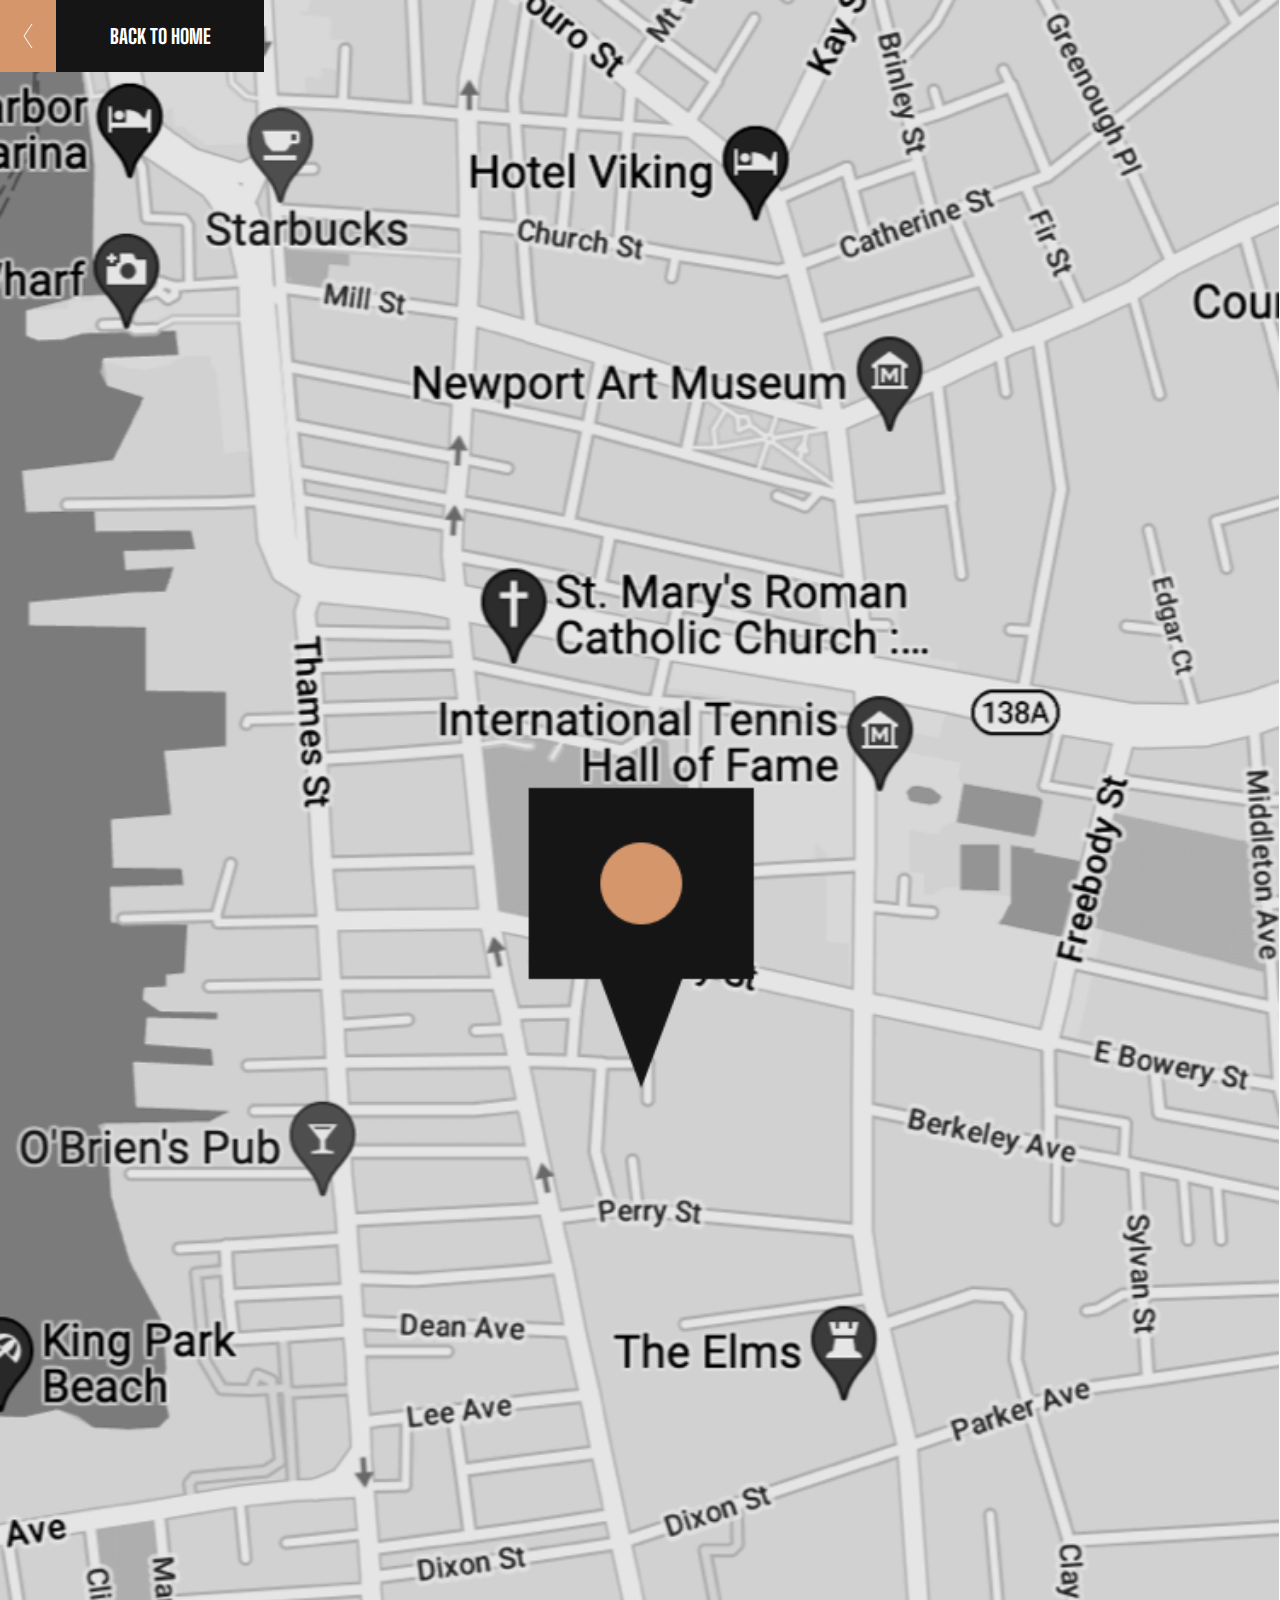
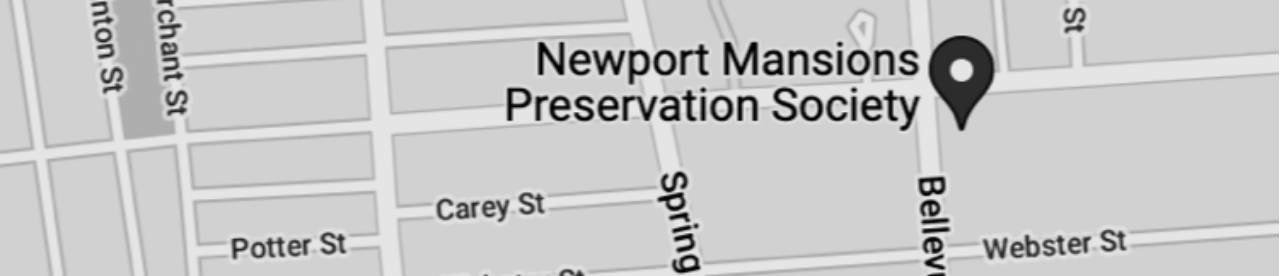
==== location.html @ 768e4673 "location header mobile" ====
<!DOCTYPE html>
<html lang="en">
<head>
    <meta charset="UTF-8">
    <meta http-equiv="X-UA-Compatible" content="IE=edge">
    <meta name="viewport" content="width=device-width, initial-scale=1.0">
    <link rel="stylesheet" href="styles/reset.css">
    <link rel = "stylesheet" href = "styles/location.css">
    <link rel = "icon" href = "assets/icons/favicon-32x32.png">

    <link rel="preconnect" href="https://fonts.googleapis.com">
    <link rel="preconnect" href="https://fonts.gstatic.com" crossorigin>
    <link href="https://fonts.googleapis.com/css2?family=Big+Shoulders+Display:wght@300;500;800;900&family=Plus+Jakarta+Sans:wght@400;500;700;800&family=Roboto:wght@100&display=swap" rel="stylesheet">
    
    <link rel="preconnect" href="https://fonts.googleapis.com">
    <link rel="preconnect" href="https://fonts.gstatic.com" crossorigin>
    <link href="https://fonts.googleapis.com/css2?family=Big+Shoulders+Display:wght@300;500;800;900&family=Outfit:wght@300;500&family=Plus+Jakarta+Sans:wght@400;500;700;800&family=Roboto:wght@100&display=swap" rel="stylesheet">
    <title>Location</title>
</head>
<body>
    <header>
        <div class="map"></div>
        <a class = "button" href = "index.html">
            <div class="left">
                <svg width="10" height="24" xmlns="http://www.w3.org/2000/svg"><path stroke="#FFF" fill="none" d="M9 24 1 12 9 0"/></svg>
            </div>
            <div class="right">BACK TO HOME</div>
        </a>
    </header>
</body>
</html>
---- styles/location.css ----
/* font-family: 'Big Shoulders Display', cursive; */
/* font-family: 'Outfit', sans-serif; */

html {
    scroll-behavior: smooth;
}

body {
    font-family: 'Big Shoulders Display', cursive;
}

/* --------------------------- HEADER ------------------- */

.map {
    background-image: url(../assets/images/mobile/image-map@2x.png);
    background-repeat: no-repeat;
    background-size: contain;
    width: 100%;
    height: 146.6vw;
}

.button {
    width: 264px;
    height: 72px;
    display: flex;
    transition: 0.7s;
    position: absolute;
    top: 0;
    left: 0;
}

.left {
    width: 56px;
    height: 100%;
    background-color: #D5966C;
    display: flex;
    justify-content: center;
    align-items: center;
    transition: 0.7s;
}

.right {
    width: 208px;
    height: 100%;
    background-color: #151515;
    font-weight: 800;
    font-size: 20px;
    line-height: 24px;
    color: white;
    display: flex;
    justify-content: center;
    align-items: center;
    transition: 0.7s;
}

.button:hover .left {
    background-color: #D5966C;
    transition: 0.7s;
}

.button:hover .right {
    background-color: #151515;
    transition: 0.7s;
}


/* -------------------------- MAIN --------------------- */
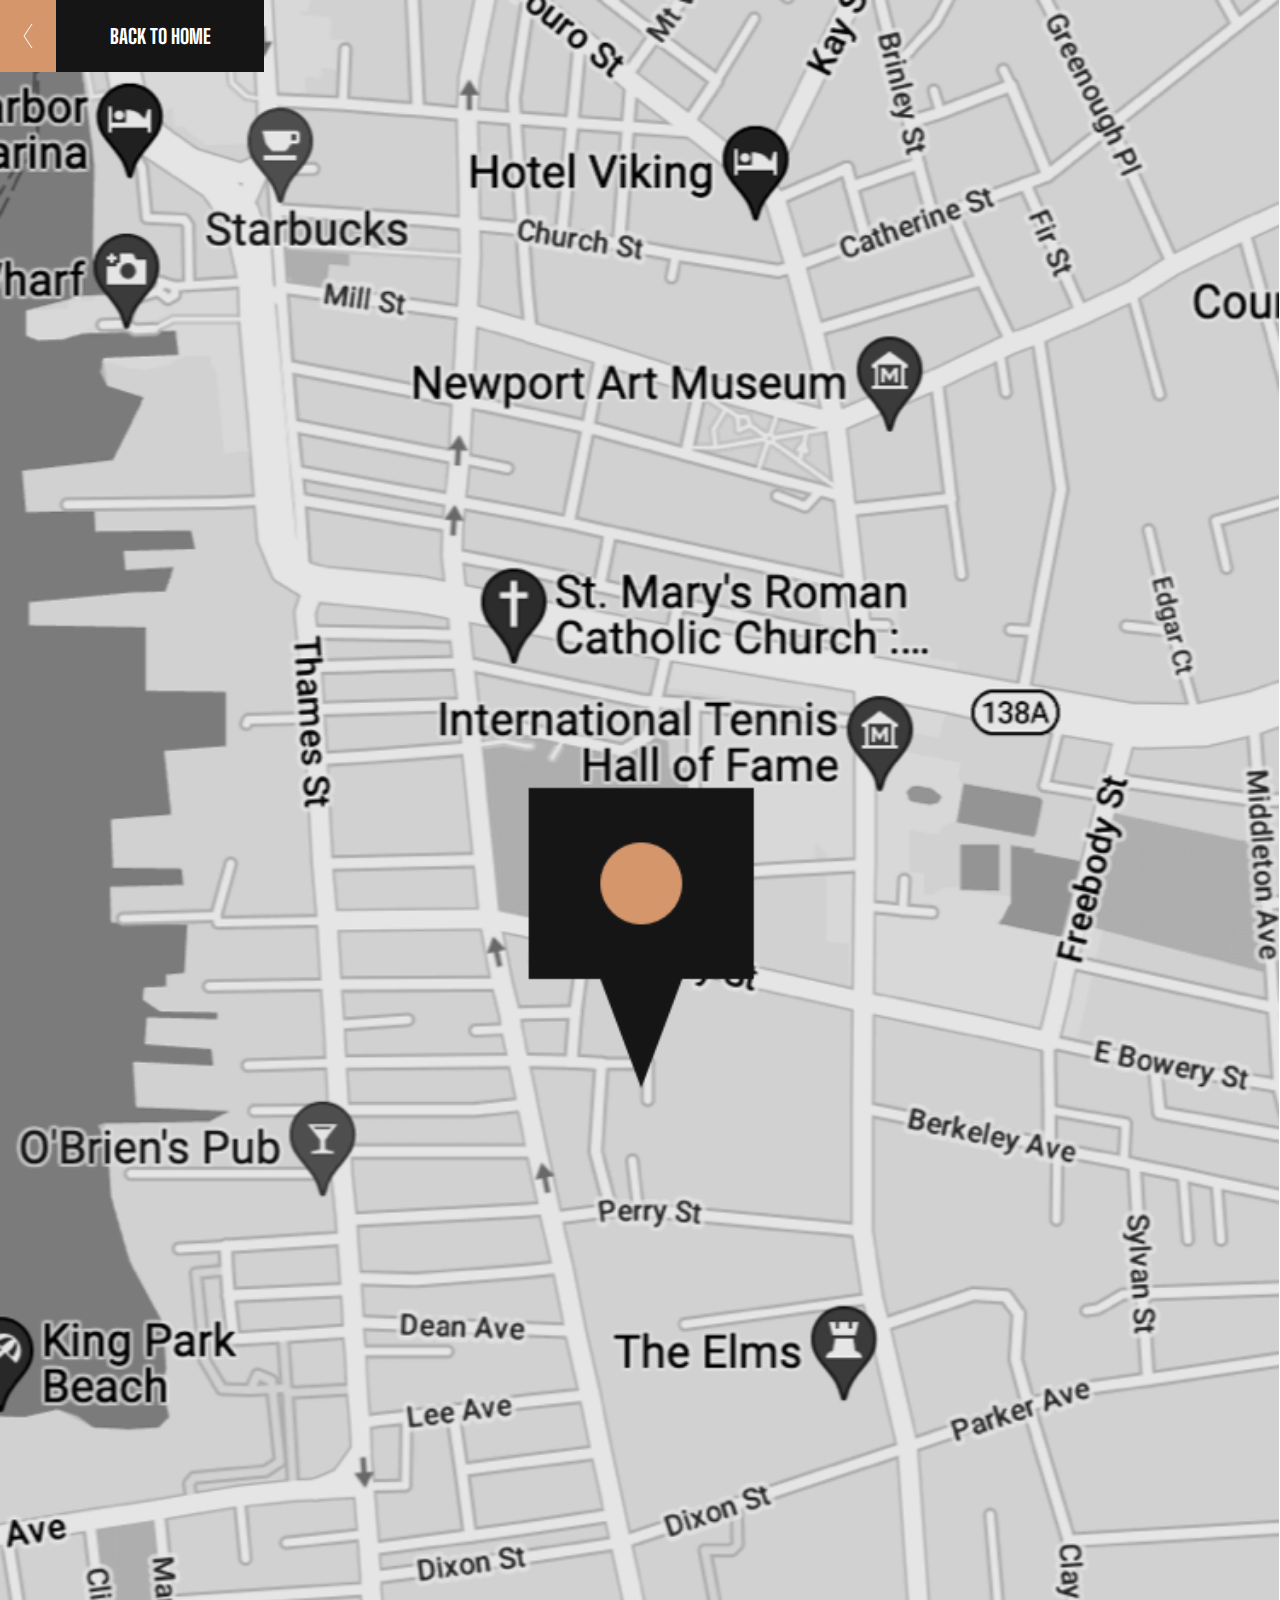
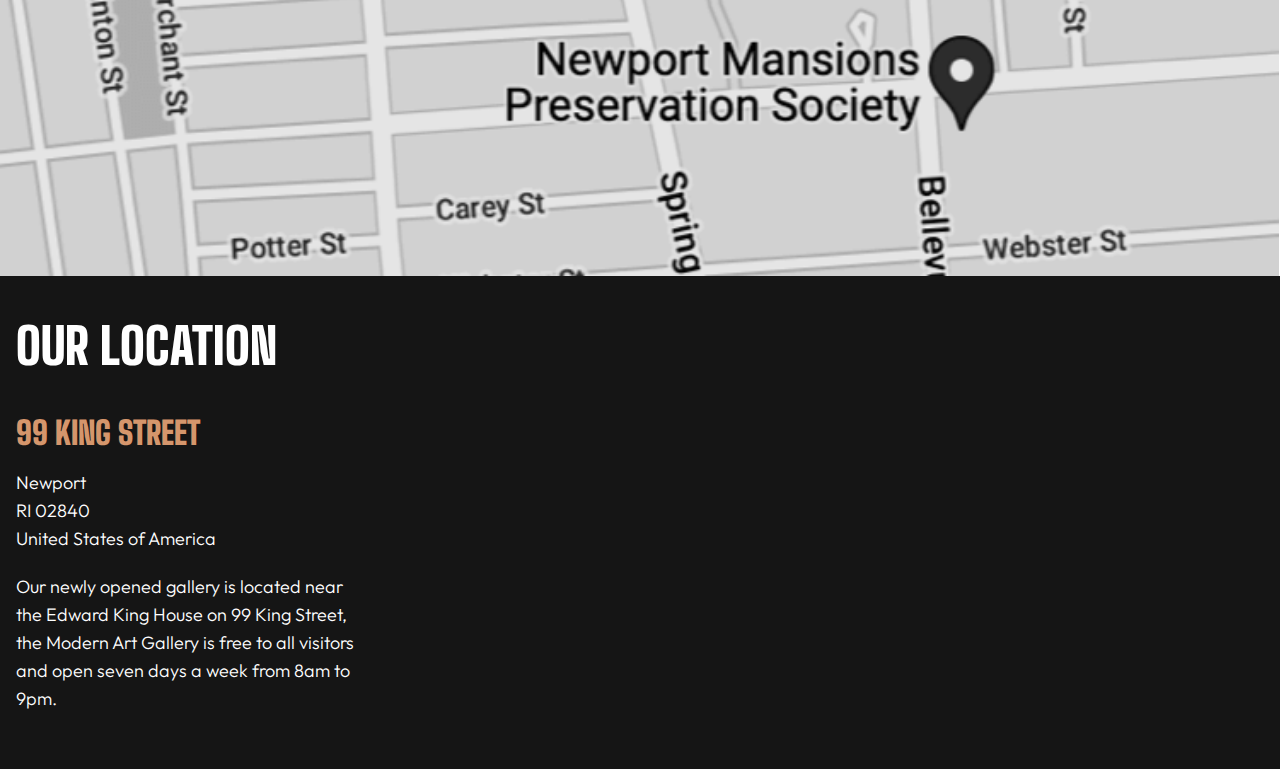
==== commit bfc5b3ef: "location main mobile" ====
--- a/location.html
+++ b/location.html
@@ -27,5 +27,14 @@
             <div class="right">BACK TO HOME</div>
         </a>
     </header>
+
+    <main>
+        <h1>OUR LOCATION</h1>
+        <div class="info">
+            <h2>99 KING STREET</h2>
+            <p class="address">Newport<br>RI 02840<br>United States of America</p>
+            <p class="main_txt">Our newly opened gallery is located near the Edward King House on 99 King Street, the Modern Art Gallery is free to all visitors and open seven days a week from 8am to 9pm.</p>
+        </div>
+    </main>
 </body>
 </html>--- a/styles/location.css
+++ b/styles/location.css
@@ -65,3 +65,49 @@
 
 
 /* -------------------------- MAIN --------------------- */
+
+main {
+    background-color: #151515;
+    padding: 48px 16px 56px;
+    display: flex;
+    flex-direction: column;
+    justify-content: flex-start;
+}
+
+main h1 {
+    font-weight: 900;
+    font-size: 50px;
+    line-height: 45px;
+    color: white;
+}
+
+.info {
+    margin-top: 48px;
+}
+
+.info h2 {
+    font-weight: 900;
+    font-size: 32px;
+    line-height: 32px;
+    color: #D5966C;
+}
+
+.address {
+    font-weight: 300;
+    font-size: 18px;
+    line-height: 28px;
+    color: white;
+    margin-top: 20px;
+    font-family: 'Outfit', sans-serif;
+    max-width: 17ch;
+}
+
+.main_txt {
+    font-weight: 300;
+    font-size: 18px;
+    line-height: 28px;
+    color: white;
+    margin-top: 20px;
+    font-family: 'Outfit', sans-serif;
+    max-width: 29ch;
+}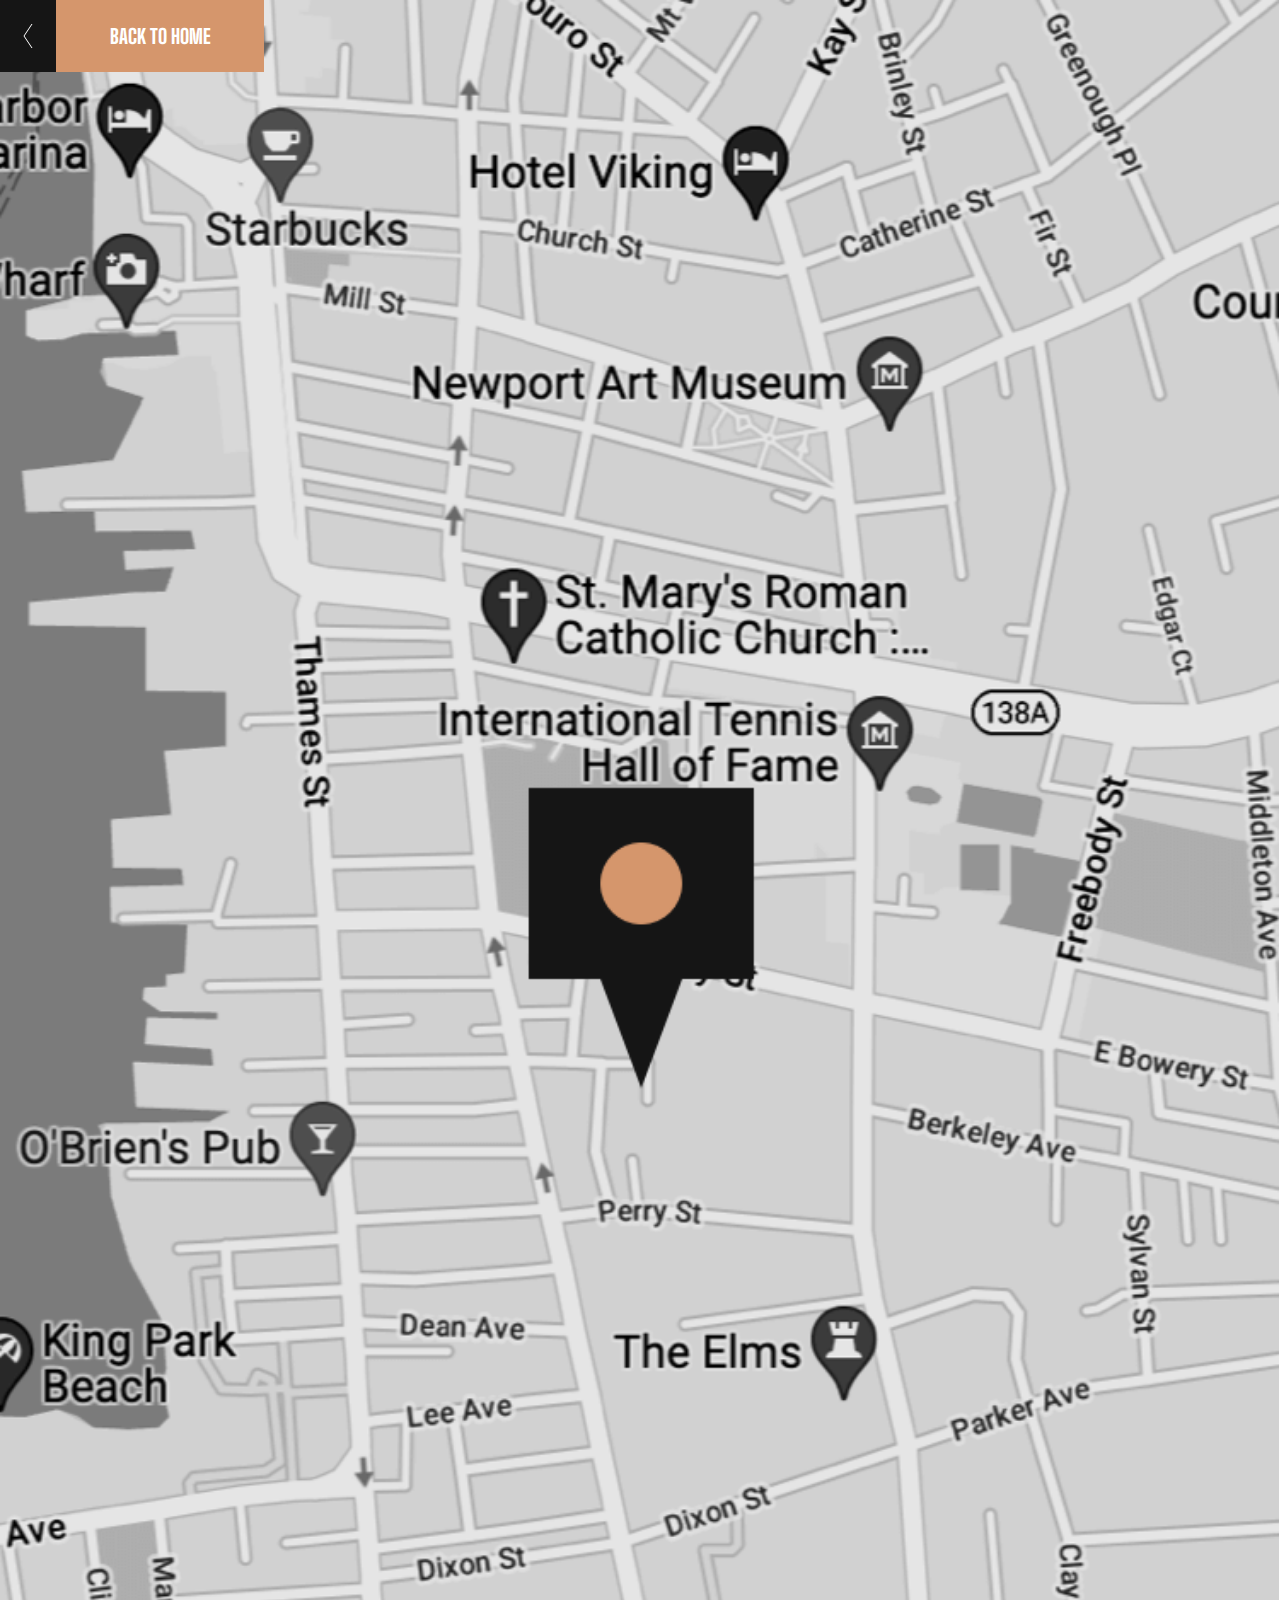
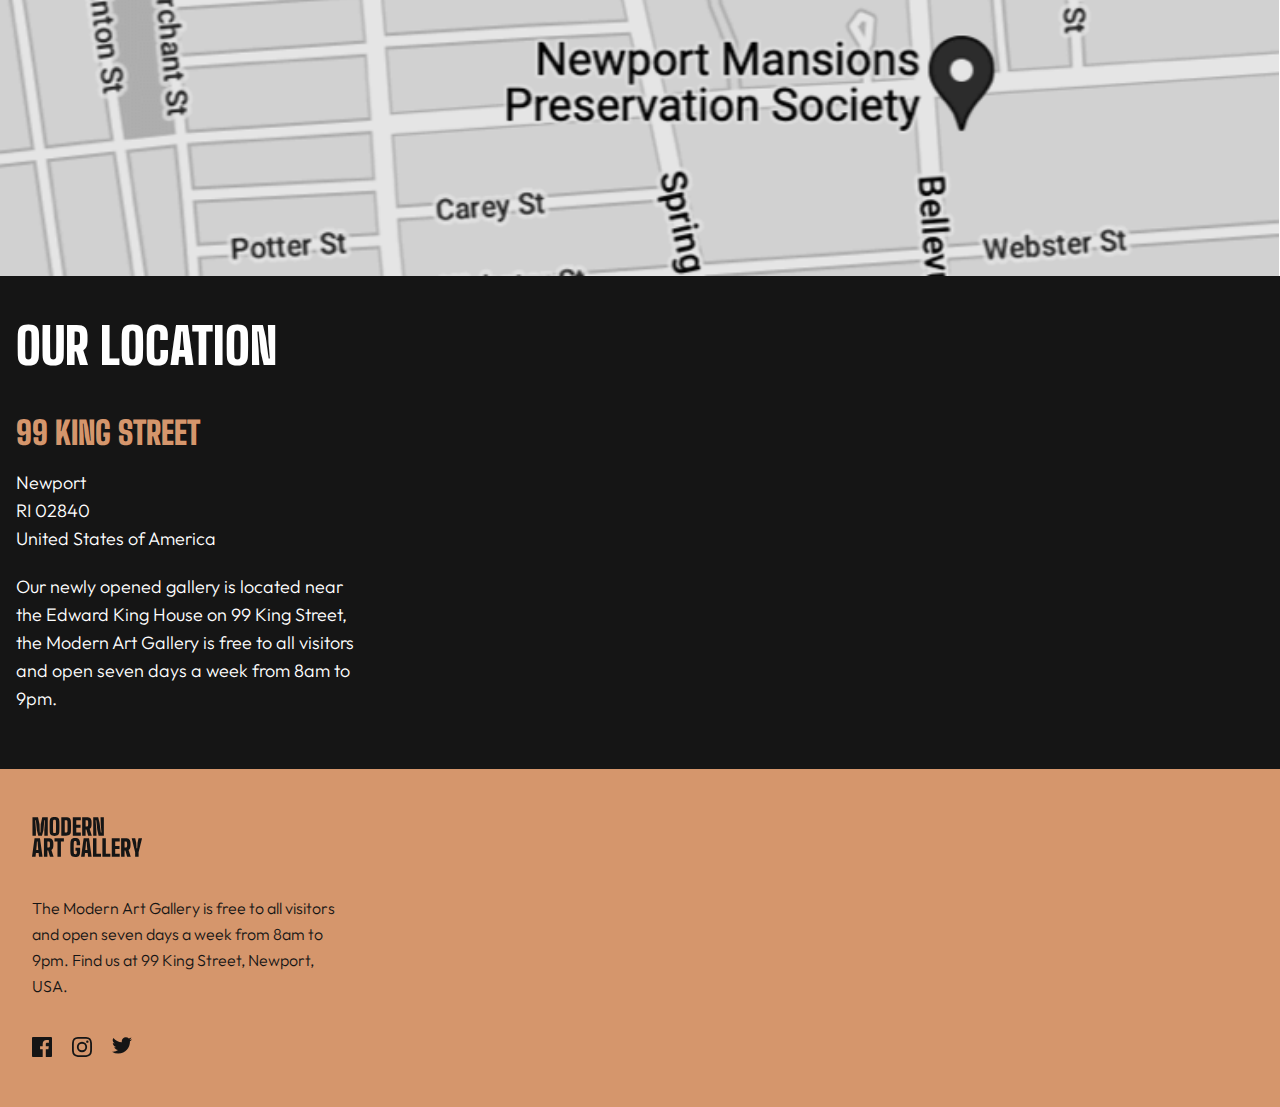
==== commit 9dbf87b9: "location footer mobile" ====
--- a/location.html
+++ b/location.html
@@ -36,5 +36,15 @@
             <p class="main_txt">Our newly opened gallery is located near the Edward King House on 99 King Street, the Modern Art Gallery is free to all visitors and open seven days a week from 8am to 9pm.</p>
         </div>
     </main>
+
+    <footer>
+        <div class="footer_logo"></div>
+        <p class="footer_info">The Modern Art Gallery is free to all visitors and open seven days a week from 8am to 9pm. Find us at 99 King Street, Newport, USA.</p>
+        <div class="social">
+            <a href = "https://www.facebook.com"><svg class = "social_icon" width="20" height="20" xmlns="http://www.w3.org/2000/svg"><path d="M18.896 0H1.104C.494 0 0 .494 0 1.104v17.793C0 19.506.494 20 1.104 20h9.58v-7.745H8.076V9.237h2.606V7.01c0-2.583 1.578-3.99 3.883-3.99 1.104 0 2.052.082 2.329.119v2.7h-1.598c-1.254 0-1.496.597-1.496 1.47v1.928h2.989l-.39 3.018h-2.6V20h5.098c.608 0 1.102-.494 1.102-1.104V1.104C20 .494 19.506 0 18.896 0Z" fill="#151515"/></svg></a>
+            <a href = "https://www.instagram.com"><svg class = "social_icon" width="20" height="20" xmlns="http://www.w3.org/2000/svg"><path d="M10 1.802c2.67 0 2.987.01 4.042.059 2.71.123 3.975 1.409 4.099 4.099.048 1.054.057 1.37.057 4.04 0 2.672-.01 2.988-.057 4.042-.124 2.687-1.387 3.975-4.1 4.099-1.054.048-1.37.058-4.041.058-2.67 0-2.987-.01-4.04-.058-2.718-.124-3.977-1.416-4.1-4.1-.048-1.054-.058-1.37-.058-4.041 0-2.67.01-2.986.058-4.04.124-2.69 1.387-3.977 4.1-4.1 1.054-.048 1.37-.058 4.04-.058ZM10 0C7.284 0 6.944.012 5.877.06 2.246.227.227 2.242.061 5.877.01 6.944 0 7.284 0 10s.012 3.057.06 4.123c.167 3.632 2.182 5.65 5.817 5.817 1.067.048 1.407.06 4.123.06s3.057-.012 4.123-.06c3.629-.167 5.652-2.182 5.816-5.817.05-1.066.061-1.407.061-4.123s-.012-3.056-.06-4.122C19.777 2.249 17.76.228 14.124.06 13.057.01 12.716 0 10 0Zm0 4.865a5.135 5.135 0 1 0 0 10.27 5.135 5.135 0 0 0 0-10.27Zm0 8.468a3.333 3.333 0 1 1 0-6.666 3.333 3.333 0 0 1 0 6.666Zm5.338-9.87a1.2 1.2 0 1 0 0 2.4 1.2 1.2 0 0 0 0-2.4Z" fill="#151515"/></svg></a>
+            <a href = "https://twitter.com"><svg class = "social_icon" width="20" height="17" xmlns="http://www.w3.org/2000/svg"><path d="M20 2.172a8.192 8.192 0 0 1-2.357.646 4.11 4.11 0 0 0 1.805-2.27 8.22 8.22 0 0 1-2.606.996A4.096 4.096 0 0 0 13.847.248c-2.65 0-4.596 2.472-3.998 5.037A11.648 11.648 0 0 1 1.392 1a4.109 4.109 0 0 0 1.27 5.478 4.086 4.086 0 0 1-1.858-.513c-.045 1.9 1.318 3.679 3.291 4.075a4.113 4.113 0 0 1-1.853.07 4.106 4.106 0 0 0 3.833 2.849A8.25 8.25 0 0 1 0 14.658a11.616 11.616 0 0 0 6.29 1.843c7.618 0 11.923-6.434 11.663-12.205A8.354 8.354 0 0 0 20 2.172Z" fill="#151515"/></svg></a>
+        </div>
+    </footer>
 </body>
 </html>--- a/styles/location.css
+++ b/styles/location.css
@@ -54,12 +54,12 @@
 }
 
 .button:hover .left {
-    background-color: #D5966C;
+    background-color: #151515;
     transition: 0.7s;
 }
 
 .button:hover .right {
-    background-color: #151515;
+    background-color: #D5966C;
     transition: 0.7s;
 }
 
@@ -110,4 +110,45 @@
     margin-top: 20px;
     font-family: 'Outfit', sans-serif;
     max-width: 29ch;
+}
+
+/* ------------------------ FOOTER -------------------- */
+
+footer {
+    padding: 48px 32px;
+    display: flex;
+    flex-direction: column;
+    gap: 38px;
+    background-color: #D5966C;
+}
+
+.footer_logo {
+    width: 110px;
+    height: 40px;
+    background-image: url(../assets/icons/logo-dark.svg);
+    background-repeat: no-repeat;
+}
+
+.footer_info {
+    font-weight: 300;
+    font-size: 16px;
+    line-height: 26px;
+    color: #151515;
+    font-family: 'Outfit', sans-serif;
+    max-width: 29ch;
+}
+
+.social {
+    display: flex;
+    gap: 20px;
+}
+
+.social_icon path{
+    transition: 0.7s;
+}
+
+.social_icon path:hover {
+    fill: white;
+    transition: 0.7s;
+    cursor: pointer;
 }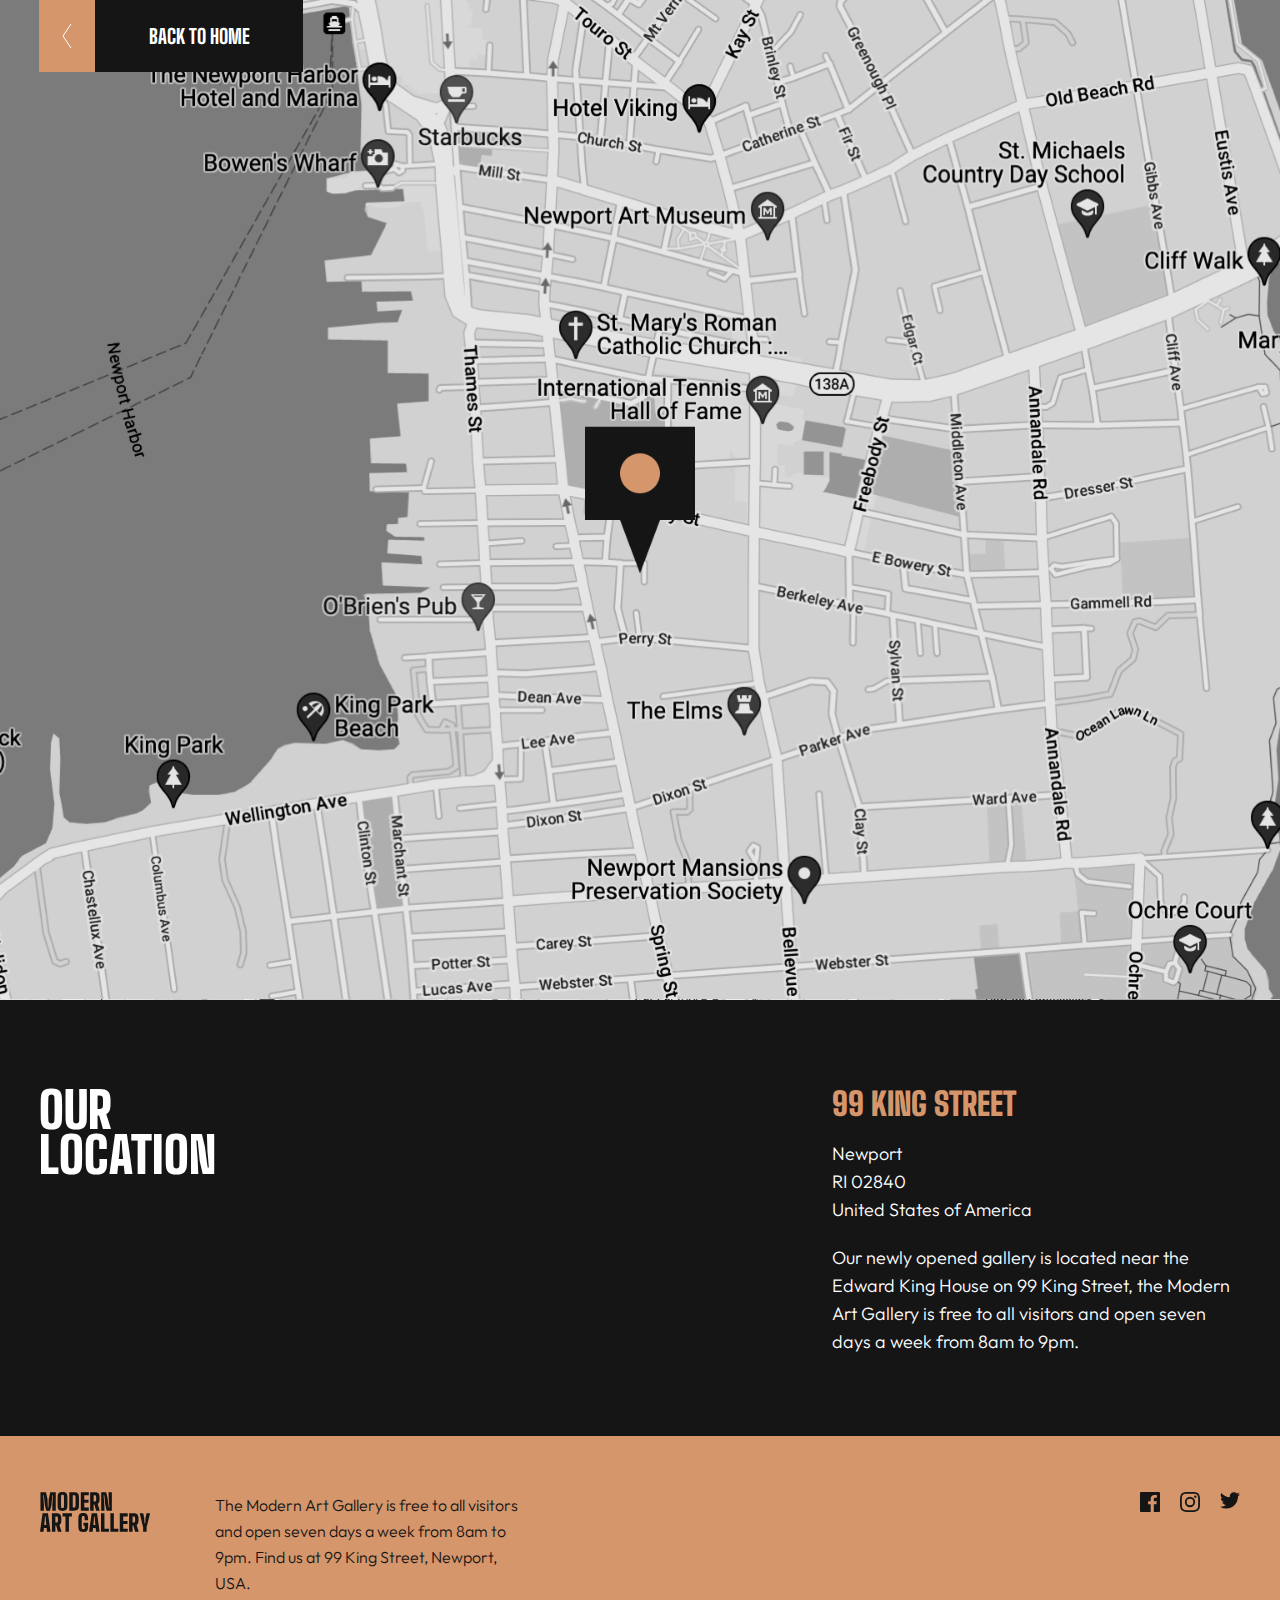
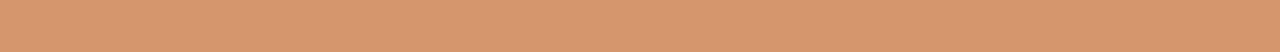
==== commit 2505d79f: "location footer tablet" ====
--- a/location.html
+++ b/location.html
@@ -38,8 +38,10 @@
     </main>
 
     <footer>
-        <div class="footer_logo"></div>
-        <p class="footer_info">The Modern Art Gallery is free to all visitors and open seven days a week from 8am to 9pm. Find us at 99 King Street, Newport, USA.</p>
+        <div class="footer_txt">
+            <div class="footer_logo"></div>
+            <p class="footer_info">The Modern Art Gallery is free to all visitors and open seven days a week from 8am to 9pm. Find us at 99 King Street, Newport, USA.</p>
+        </div>
         <div class="social">
             <a href = "https://www.facebook.com"><svg class = "social_icon" width="20" height="20" xmlns="http://www.w3.org/2000/svg"><path d="M18.896 0H1.104C.494 0 0 .494 0 1.104v17.793C0 19.506.494 20 1.104 20h9.58v-7.745H8.076V9.237h2.606V7.01c0-2.583 1.578-3.99 3.883-3.99 1.104 0 2.052.082 2.329.119v2.7h-1.598c-1.254 0-1.496.597-1.496 1.47v1.928h2.989l-.39 3.018h-2.6V20h5.098c.608 0 1.102-.494 1.102-1.104V1.104C20 .494 19.506 0 18.896 0Z" fill="#151515"/></svg></a>
             <a href = "https://www.instagram.com"><svg class = "social_icon" width="20" height="20" xmlns="http://www.w3.org/2000/svg"><path d="M10 1.802c2.67 0 2.987.01 4.042.059 2.71.123 3.975 1.409 4.099 4.099.048 1.054.057 1.37.057 4.04 0 2.672-.01 2.988-.057 4.042-.124 2.687-1.387 3.975-4.1 4.099-1.054.048-1.37.058-4.041.058-2.67 0-2.987-.01-4.04-.058-2.718-.124-3.977-1.416-4.1-4.1-.048-1.054-.058-1.37-.058-4.041 0-2.67.01-2.986.058-4.04.124-2.69 1.387-3.977 4.1-4.1 1.054-.048 1.37-.058 4.04-.058ZM10 0C7.284 0 6.944.012 5.877.06 2.246.227.227 2.242.061 5.877.01 6.944 0 7.284 0 10s.012 3.057.06 4.123c.167 3.632 2.182 5.65 5.817 5.817 1.067.048 1.407.06 4.123.06s3.057-.012 4.123-.06c3.629-.167 5.652-2.182 5.816-5.817.05-1.066.061-1.407.061-4.123s-.012-3.056-.06-4.122C19.777 2.249 17.76.228 14.124.06 13.057.01 12.716 0 10 0Zm0 4.865a5.135 5.135 0 1 0 0 10.27 5.135 5.135 0 0 0 0-10.27Zm0 8.468a3.333 3.333 0 1 1 0-6.666 3.333 3.333 0 0 1 0 6.666Zm5.338-9.87a1.2 1.2 0 1 0 0 2.4 1.2 1.2 0 0 0 0-2.4Z" fill="#151515"/></svg></a>
--- a/styles/location.css
+++ b/styles/location.css
@@ -122,6 +122,12 @@
     background-color: #D5966C;
 }
 
+.footer_txt {
+    display: flex;
+    flex-direction: column;
+    gap: 38px;
+}
+
 .footer_logo {
     width: 110px;
     height: 40px;
@@ -141,6 +147,7 @@
 .social {
     display: flex;
     gap: 20px;
+    height: 20px;
 }
 
 .social_icon path{
@@ -151,4 +158,57 @@
     fill: white;
     transition: 0.7s;
     cursor: pointer;
+}
+
+
+/* -------------- RESPONSIVE ------------- */
+
+
+
+@media (min-width: 768px) {
+
+    /* HEADER */
+
+    .map {
+        background-image: url(../assets/images/tablet/image-map@2x.png);
+        height: 78.125vw;
+    }
+
+    .button {
+        left: 39px;
+    }
+
+    /* MAIN */
+    
+    main {
+        flex-direction: row;
+        padding: 88px 40px 80px 39px;
+        justify-content: space-between;
+        align-items: flex-start;
+    }
+
+    main h1 {
+        max-width: 3ch;
+    }
+
+    .info {
+        margin: 0;
+    }
+
+    .main_txt {
+        max-width: 34ch;
+    }
+
+    /* FOOTER */
+
+    footer {
+        padding: 56px 40px;
+        flex-direction: row;
+        justify-content: space-between;
+    }
+
+    .footer_txt {
+        flex-direction: row;
+        gap: 65px;
+    }
 }